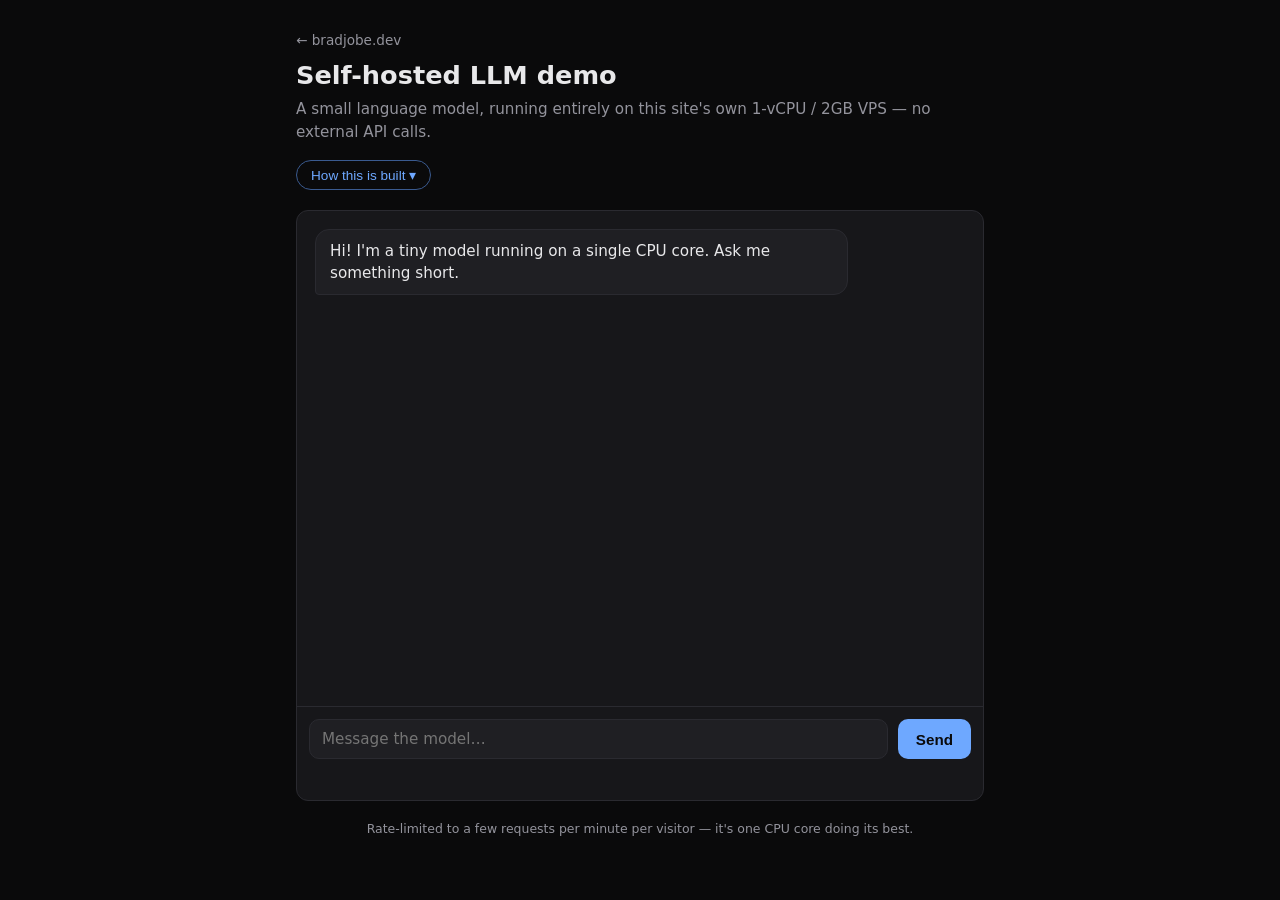
==== frontend/llm-testing/index.html @ e89e21b9 "Add llm-testing deploy configs: nginx, systemd, frontend Self-hosted LLM demo (Qwen2.5-0.5B via llam" ====
<!DOCTYPE html>
<html lang="en">
<head>
<meta charset="utf-8" />
<meta name="viewport" content="width=device-width, initial-scale=1" />
<meta name="theme-color" content="#000000" />
<meta name="description" content="A small self-hosted LLM demo running on a single-core VPS, by Brad Jobe." />
<title>LLM Testing — bradjobe.dev</title>
<link rel="shortcut icon" href="/favicon.ico" />
<link rel="stylesheet" href="style.css" />
</head>
<body>
  <div class="page">
    <header class="hero">
      <a class="back" href="/">&larr; bradjobe.dev</a>
      <h1>Self-hosted LLM demo</h1>
      <p class="subtitle">
        A small language model, running entirely on this site's own
        1-vCPU / 2GB VPS &mdash; no external API calls.
      </p>
      <button class="details-toggle" id="detailsToggle" aria-expanded="false" aria-controls="details">
        How this is built <span class="chev">&#9662;</span>
      </button>
      <div class="details" id="details" hidden>
        <dl>
          <dt>Model</dt>
          <dd>Qwen2.5-0.5B-Instruct, quantized to Q4_K_M GGUF (~470MB)</dd>
          <dt>Serving</dt>
          <dd>llama.cpp's <code>llama-server</code>, OpenAI-compatible API, bound to loopback only</dd>
          <dt>Process management</dt>
          <dd>systemd unit &mdash; auto-restart, memory-capped so it can't affect other sites on this box</dd>
          <dt>Edge</dt>
          <dd>nginx reverse proxy over the site's existing TLS cert, with per-IP rate limiting and request-size caps</dd>
          <dt>Hardware</dt>
          <dd>1 shared vCPU, 2GB RAM &mdash; generation runs on CPU only, so replies are short and can take a few seconds</dd>
        </dl>
      </div>
    </header>

    <main class="chat-card">
      <div class="messages" id="messages" aria-live="polite">
        <div class="msg msg-assistant">
          <div class="bubble">Hi! I'm a tiny model running on a single CPU core. Ask me something short.</div>
        </div>
      </div>

      <form class="composer" id="composer">
        <textarea
          id="input"
          placeholder="Message the model…"
          maxlength="500"
          rows="1"
          autocomplete="off"
        ></textarea>
        <button type="submit" id="sendBtn">Send</button>
      </form>
      <div class="statusline" id="statusline">&nbsp;</div>
    </main>

    <footer class="foot">
      <span>Rate-limited to a few requests per minute per visitor &mdash; it's one CPU core doing its best.</span>
    </footer>
  </div>

  <script src="app.js"></script>
</body>
</html>
---- frontend/llm-testing/style.css ----
:root {
  color-scheme: dark;
  --bg: #0a0a0b;
  --panel: #17171a;
  --panel-2: #1f1f23;
  --border: #2a2a30;
  --text: #e8e8ea;
  --muted: #93939c;
  --accent: #6ea8ff;
  --accent-dim: #3a5a8f;
  --danger: #ff6e6e;
  --radius: 12px;
  font-family: system-ui, -apple-system, BlinkMacSystemFont, "Segoe UI", Roboto, Arial, sans-serif;
}

* { box-sizing: border-box; }

html, body {
  margin: 0;
  padding: 0;
  background: var(--bg);
  color: var(--text);
}

.page {
  max-width: 720px;
  margin: 0 auto;
  padding: 32px 16px 64px;
  display: flex;
  flex-direction: column;
  gap: 20px;
  min-height: 100vh;
}

.hero {
  display: flex;
  flex-direction: column;
  gap: 8px;
}

.back {
  color: var(--muted);
  text-decoration: none;
  font-size: 0.85rem;
  width: fit-content;
}
.back:hover { color: var(--text); }

.hero h1 {
  margin: 4px 0 0;
  font-size: 1.6rem;
}

.subtitle {
  margin: 0;
  color: var(--muted);
  line-height: 1.5;
  font-size: 0.95rem;
}

.details-toggle {
  margin-top: 8px;
  align-self: flex-start;
  background: transparent;
  color: var(--accent);
  border: 1px solid var(--accent-dim);
  border-radius: 999px;
  padding: 6px 14px;
  font-size: 0.85rem;
  cursor: pointer;
}
.details-toggle:hover { background: rgba(110, 168, 255, 0.08); }
.details-toggle .chev { display: inline-block; transition: transform 0.15s ease; }
.details-toggle[aria-expanded="true"] .chev { transform: rotate(180deg); }

.details {
  background: var(--panel);
  border: 1px solid var(--border);
  border-radius: var(--radius);
  padding: 16px 18px;
}
.details dl {
  margin: 0;
  display: grid;
  grid-template-columns: max-content 1fr;
  gap: 6px 16px;
}
.details dt {
  color: var(--muted);
  font-size: 0.8rem;
  white-space: nowrap;
}
.details dd {
  margin: 0;
  font-size: 0.85rem;
  line-height: 1.4;
}
.details code {
  background: var(--panel-2);
  padding: 1px 5px;
  border-radius: 4px;
  font-size: 0.82em;
}

.chat-card {
  flex: 1;
  display: flex;
  flex-direction: column;
  background: var(--panel);
  border: 1px solid var(--border);
  border-radius: var(--radius);
  overflow: hidden;
  min-height: 420px;
}

.messages {
  flex: 1;
  overflow-y: auto;
  padding: 18px;
  display: flex;
  flex-direction: column;
  gap: 12px;
}

.msg { display: flex; }
.msg-user { justify-content: flex-end; }
.msg-assistant { justify-content: flex-start; }

.bubble {
  max-width: 82%;
  padding: 10px 14px;
  border-radius: 14px;
  line-height: 1.45;
  font-size: 0.95rem;
  white-space: pre-wrap;
  word-wrap: break-word;
}

.msg-assistant .bubble {
  background: var(--panel-2);
  border: 1px solid var(--border);
  border-bottom-left-radius: 4px;
}

.msg-user .bubble {
  background: var(--accent-dim);
  color: #eef4ff;
  border-bottom-right-radius: 4px;
}

.bubble.error {
  background: rgba(255, 110, 110, 0.1);
  border: 1px solid rgba(255, 110, 110, 0.4);
  color: var(--danger);
}

.bubble.pending::after {
  content: "▍";
  animation: blink 1s step-start infinite;
  color: var(--muted);
}
@keyframes blink { 50% { opacity: 0; } }

.composer {
  display: flex;
  gap: 10px;
  padding: 12px;
  border-top: 1px solid var(--border);
}

.composer textarea {
  flex: 1;
  resize: none;
  background: var(--panel-2);
  border: 1px solid var(--border);
  border-radius: 10px;
  color: var(--text);
  padding: 10px 12px;
  font-size: 0.95rem;
  font-family: inherit;
  max-height: 140px;
}
.composer textarea:focus { outline: 1px solid var(--accent); }

.composer button {
  background: var(--accent);
  color: #0a0a0b;
  border: none;
  border-radius: 10px;
  padding: 0 18px;
  font-weight: 600;
  cursor: pointer;
  font-size: 0.95rem;
}
.composer button:disabled {
  background: var(--panel-2);
  color: var(--muted);
  cursor: not-allowed;
}

.statusline {
  padding: 4px 14px 10px;
  font-size: 0.78rem;
  color: var(--muted);
  min-height: 1.4em;
}

.foot {
  text-align: center;
  color: var(--muted);
  font-size: 0.78rem;
}

@media (prefers-color-scheme: light) {
  /* This page intentionally commits to a single dark look. */
}
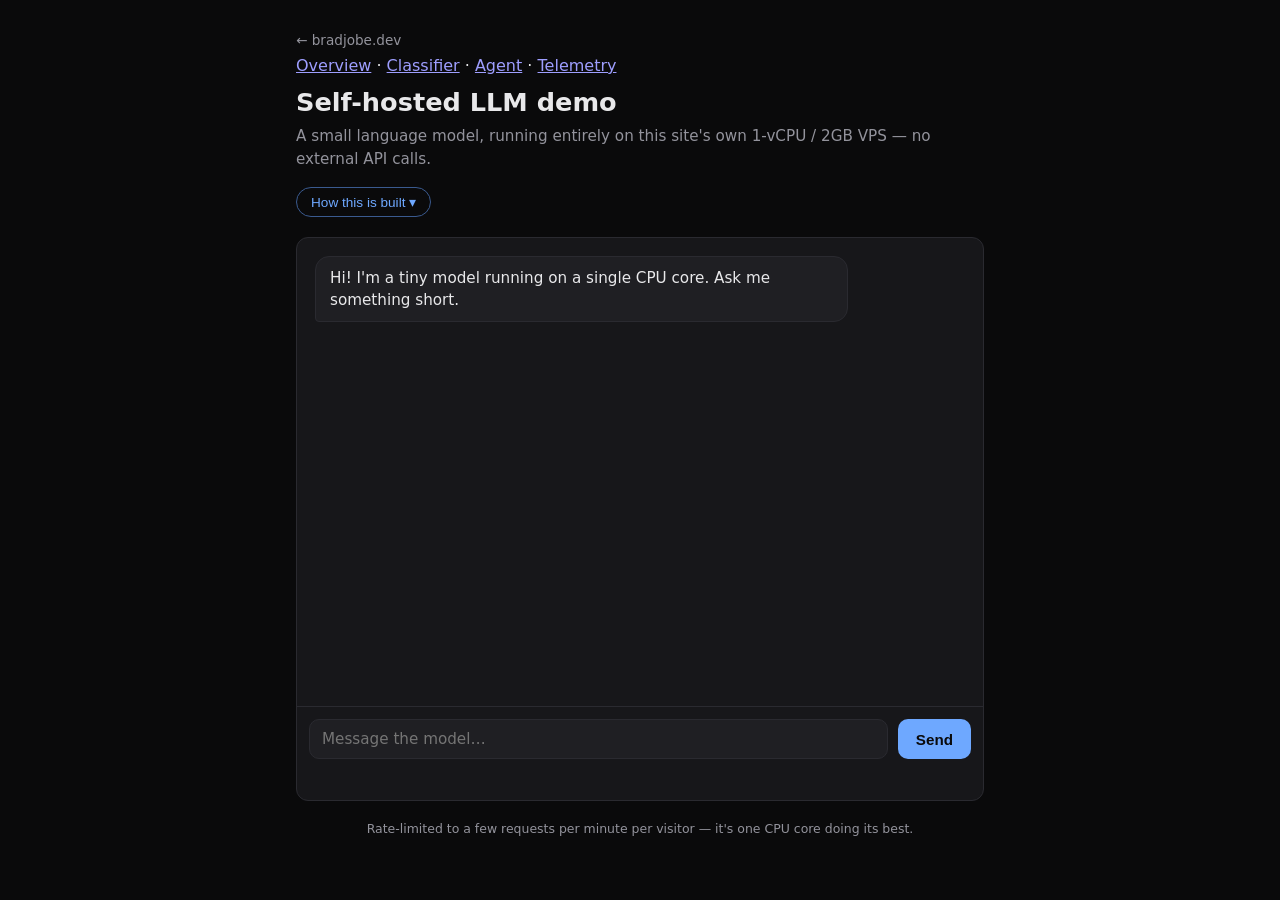
==== commit b7a64e97: "Add reasoning-agent orchestrator, live telemetry dashboard, and interviewer docs hub Closes the bigg" ====
--- a/frontend/llm-testing/index.html
+++ b/frontend/llm-testing/index.html
@@ -13,6 +13,12 @@
   <div class="page">
     <header class="hero">
       <a class="back" href="/">&larr; bradjobe.dev</a>
+      <nav class="demonav">
+        <a href="/ai/">Overview</a> ·
+        <a href="/genre-classifier/">Classifier</a> ·
+        <a href="/agent-demo/">Agent</a> ·
+        <a href="/status/">Telemetry</a>
+      </nav>
       <h1>Self-hosted LLM demo</h1>
       <p class="subtitle">
         A small language model, running entirely on this site's own
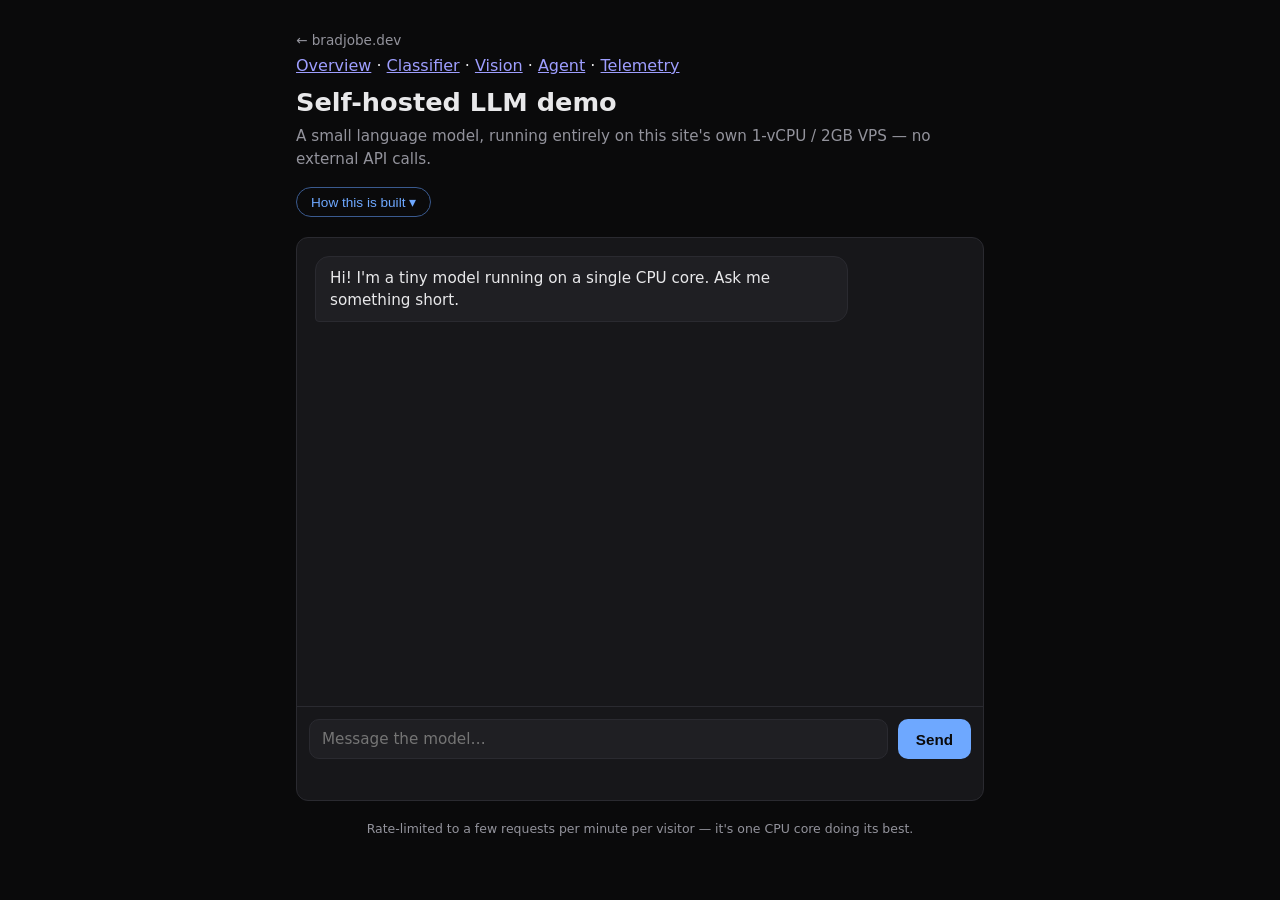
==== commit 626b3f57: "Add image-classifier: the computer-vision piece, train-on-GPU / serve-on-CPU Every other demo here w" ====
--- a/frontend/llm-testing/index.html
+++ b/frontend/llm-testing/index.html
@@ -16,6 +16,7 @@
       <nav class="demonav">
         <a href="/ai/">Overview</a> ·
         <a href="/genre-classifier/">Classifier</a> ·
+        <a href="/image-classifier/">Vision</a> ·
         <a href="/agent-demo/">Agent</a> ·
         <a href="/status/">Telemetry</a>
       </nav>
